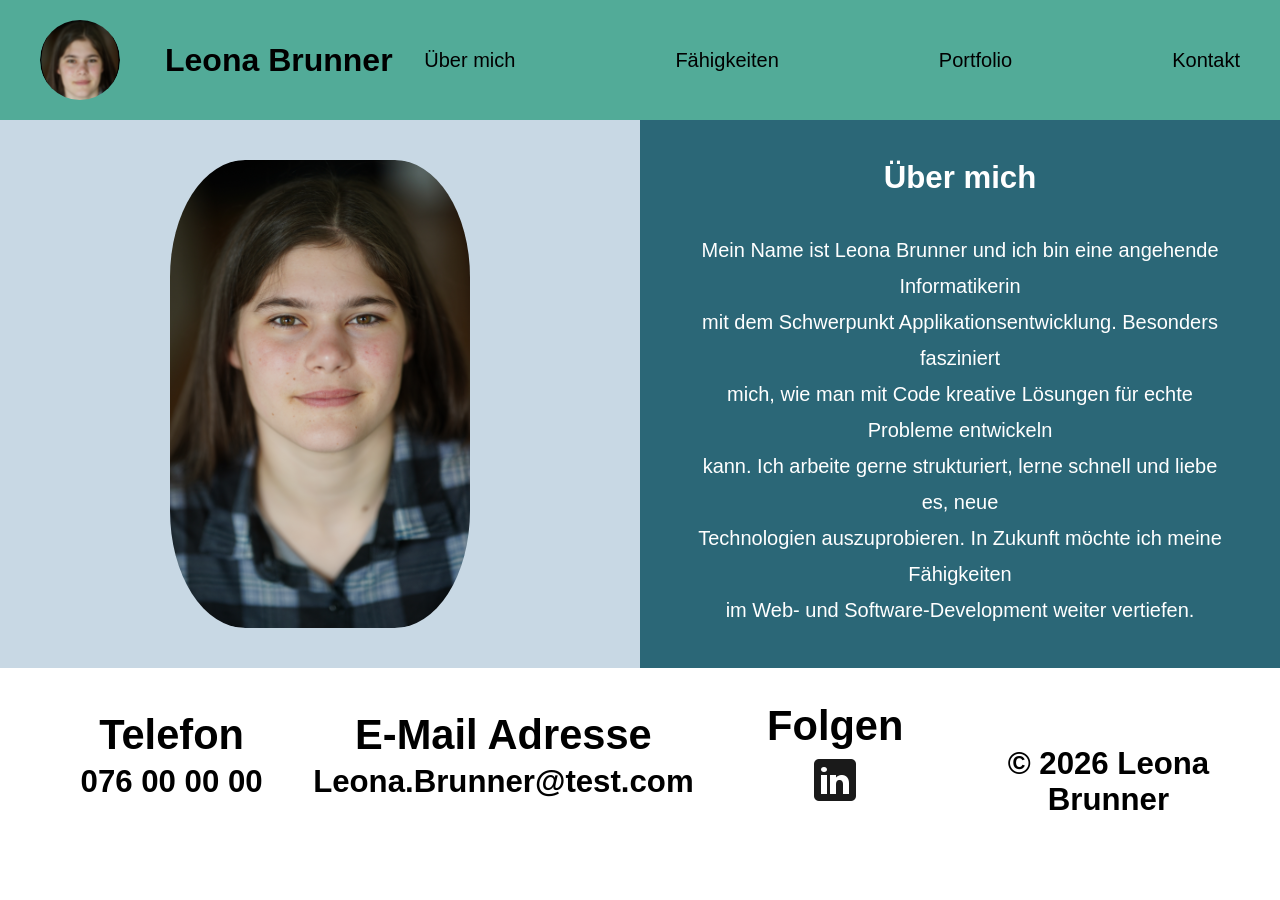
==== index.html @ 15a752d9 "index.html umbenennt" ====
<!doctype html>
<html lang="de">
  <head>
    <meta charset="UTF-8" />
    <meta name="viewport" content="width=device-width, initial-scale=1.0" />
    <title>Über mich – Leona Brunner</title>
    <link rel="stylesheet" href="stylesheet.css" />
  </head>

  <body>
    <!-- HEADER -->
    <header class="header-top">
      <div class="header-left">
        <img
          class="nav-picture"
          src="img/Profil_Navigation.svg"
          alt="Profilbild Navigation"
        />
        <h1 class="h1Navigation">Leona Brunner</h1>
      </div>

      <nav class="navigation-desktop">
        <a href="index.html">Über mich</a>
        <a href="skills.html">Fähigkeiten</a>
        <a href="portfolio.html">Portfolio</a>
        <a href="contact.html">Kontakt</a>
      </nav>
    </header>

    <section class="about-layout">
      <!-- TITEL ALLEINE (für Handy) -->
      <div class="about-title-container">
        <h1 class="about-title">Über mich</h1>
      </div>

      <!-- BILD ALLEINE -->
      <div class="about-left">
        <img class="about-image" src="img/Leona_Brunner.svg" alt="Profilbild" />
      </div>

      <!-- TEXT ALLEINE -->
      <div class="about-text-container">
        <h1 class="TitelDesctop">Über mich</h1>
        <p class="about-text">
          Mein Name ist Leona Brunner und ich bin eine angehende Informatikerin
          mit dem Schwerpunkt Applikationsentwicklung. Besonders fasziniert
          mich, wie man mit Code kreative Lösungen für echte Probleme entwickeln
          kann. Ich arbeite gerne strukturiert, lerne schnell und liebe es, neue
          Technologien auszuprobieren. In Zukunft möchte ich meine Fähigkeiten
          im Web- und Software-Development weiter vertiefen.
        </p>
      </div>
    </section>

    <!-- Kontakt -->
    <footer class="footer">
      <div class="footer-section telefon">
        <h1>Telefon</h1>
        <h2>076 00 00 00</h2>
      </div>

      <div class="footer-section email">
        <h1>E-Mail Adresse</h1>
        <h2>Leona.Brunner@test.com</h2>
      </div>

      <div class="footer-section linkedin">
        <h1>Folgen</h1>
        <a href="https://www.linkedin.com/feed/">
          <img src="img/linkedin_icon.svg" alt="LinkedIn" class="icon" />
        </a>
      </div>

      <div class="footer-section copyright">
        <h1>&nbsp;</h1>
        <h2>© 2026 Leona Brunner</h2>
      </div>
    </footer>

    <!-- Navigation GANZ UNTEN (nur Handy sichtbar) -->
    <nav class="navigation-mobile">
      <a href="index.html">Über mich</a>
      <a href="skills.html">Fähigkeiten</a>
      <a href="portfolio.html">Portfolio</a>
      <a href="contact.html">Kontakt</a>
    </nav>
  </body>
</html>
---- stylesheet.css ----
/* ---------------------------------------------------
   Grundstruktur
--------------------------------------------------- */
* {
    box-sizing: border-box;
    margin: 0;
    padding: 0;
}
body {
    font-family: inter, sans-serif;
    font-size: clamp(1rem, 2vw, 1.3rem);
    display: block;
}


/* ---------------------------------------------------
   HEADER
--------------------------------------------------- */

@media (max-width: 900px) {
    .TitelDesctop
{
display: none;
}
}

.header-top {
    background-color: #52AB98;
    display: flex;
    align-items: center;
    justify-content: space-between;
    padding: 20px 40px;
}

.header-left {
    display: flex;
    align-items: center;
    gap: 45px;
}

.nav-picture {
    width: 80px;
    height: 80px;
    border-radius: 50%;
    object-fit: cover;
}

.h1Navigation {
    font-size: clamp(1.5rem, 3vw, 2rem);
    font-family: Papyrus, sans-serif;
    color: black;
}

.navigation-desktop {
    display: flex;
    gap: 160px;
}

.navigation-desktop a {
    text-decoration: none;
    color: #000000;
    font-size: clamp(1rem, 2vw, 1.25rem);
}

/* ---------------------------------------------------
   ABOUT SECTION (Laptop)
--------------------------------------------------- */
.about-layout {
    display: flex;
    width: 100%;
}

/* Standard: Titel ausgeblendet */
.about-title-container {
    display: none;
    text-align: center;
}

.about-left {
    background-color: #C8D8E4;
    width: 50%;
    display: flex;
    justify-content: center;
    padding: 40px 0;
}

.about-image {
    width: 300px;
    height: auto;
    object-fit: cover;
    border-radius: 25%;
}

.about-text-container {
    background-color: #2B6777;
    width: 50%;
    padding: 40px 50px;
    color: #FFFFFF;
    text-align: center;
}

.about-title {
    font-size: clamp(1.8rem, 4vw, 2.5rem);
    font-weight: normal;
    background-color: #C8D8E4;
}

.about-text {
    font-size: clamp(1rem, 2vw, 1.25rem);
    line-height: 1.8;
    white-space: pre-line;
}



/* ---------------------------------------------------
   MOBILE NAVIGATION
--------------------------------------------------- */
.navigation-mobile {
    display: none;
}

/* ---------------------------------------------------
   MOBILE VERSION
--------------------------------------------------- */
@media (max-width: 900px) {

    .header-top {
        flex-direction: column;
        gap: 10px;
        padding: 20px;
    }

    .header-left {
        justify-content: center;
        gap: 15px;
    }

    .navigation-desktop {
        display: none;
    }

    .navigation-mobile {
        display: flex;
        justify-content: space-between;
        width: 100%;
        background-color: #52AB98;
        padding: 20px;
    }

    .navigation-mobile a {
        flex: 1;
        text-align: center;
        padding: 10px 0;
        font-size: clamp(1rem, 3vw, 1.2rem);
        font-weight: bold;
        color: #000000;
        text-decoration: none;
    }

    .about-layout {
        flex-direction: column;
    }

    .about-title-container {
        display: block;
        padding: 0 !important;
    }

    .about-title {
        font-size: clamp(2.5rem, 8vw, 4rem);
    }

    .about-left,
    .about-text-container {
        width: 100%;
        padding: 10px 20px;
    }
}

/* ---------------------------------------------------
   SKILLS-SEITE (NEU & KORREKT)
--------------------------------------------------- */

.skills-layout {
    display: flex;
    width: 100%;
    min-height: auto;
    background-color: transparent;
    padding: 0;
}

/* Linke Seite hellblau */
.skills-left {
    width: 50%;
    background-color: #C8D8E4;
    padding: 40px 0;
    text-align: center;
}

/* Rechte Seite dunkelgrün */
.skills-right {
    width: 50%;
    background-color: #2B6777;
    padding: 40px 0;
    text-align: center;
    color: #ffffff;
}

.skills-title {
    font-size: clamp(1.8rem, 4vw, 2.5rem);
    margin-bottom: 30px;
    font-weight: normal;
}

.skills-list {
    list-style: none;
    padding: 0;
    margin: 0;
}

/* Kästchen links = ROT */
.skills-left .skills-list li {
    background-color:  #2B6777;
    color: #ffffff;
    padding: 1.8%;
    border-radius: 50%;
    margin: 1.2% auto;
    width: 50%;
}



/* Kästchen rechts = GELB */
.skills-right .skills-list li {
    background-color: #C8D8E4;
    color: #000000;
    padding: 1.8%;
    border-radius: 50%;
    margin: 1.2% auto;
    width: 50%;
}

/* ---------------------------------------------------
   TITEL nur auf skills.html anzeigen
--------------------------------------------------- */

body.skills-page .about-title-container {
    display: block !important;
    background-color: #ffffff;
    padding: 10px 0 5px 0; /* oben 10px, unten 5px */
}


body.skills-page .about-title {
    font-size: clamp(2rem, 5vw, 3rem);
    color: #000000;
}

/* ---------------------------------------------------
   MOBILE VERSION SKILLS
--------------------------------------------------- */
@media (max-width: 900px) {

    .skills-layout {
        flex-direction: column;
    }

    .skills-left,
    .skills-right {
        width: 100%;
        padding: 30px 0;
    }

    .skills-list li {
        margin: 10px auto;
        padding: 12px 30px;
    }
}

/* Skills-Seite: Nur Skills beeinflussen, NICHT Portfolio */
body.skills-page .skills-layout {
    flex-direction: row;
}
body.skills-page .skills-left,
body.skills-page .skills-right {
    width: 50%;
}
body.skills-page .about-title {
    margin-bottom: 0 !important;
}

/* Bild in der Mitte */
.skills-center {
    width: 20%;
    display: flex;
    justify-content: center;
    align-items: center;
}

.skills-center-image {
    width: 150px;
    height: 150px;
    border-radius: 50%;
    object-fit: cover;
    border: 5px solid #ffffff;
}
@media (max-width: 900px) {
    .skills-center {
        width: 100%;
        margin: 20px 0;
    }

    .skills-center-image {
        width: 120px;
        height: 120px;
    }
}
.skills-layout {
    position: relative; /* wichtig für absolute Positionierung */
}

.skills-center-image {
    position: absolute;
    left: 50%;
    top: 50%;
    transform: translate(-50%, -50%); /* perfekt zentriert */
    width: 150px;
    height: 150px;
    border-radius: 50%;
    object-fit: cover;
    border: 6px solid #ffffff; /* schöner Rand */
    z-index: 10; /* liegt über beiden Blöcken */
}

.skills-layout {
    position: relative;
}

/* Position des Kreises */
.skills-center {
    position: absolute;
    left: 50%;
    top: 50%;
    transform: translate(-50%, -50%);
    z-index: 10;
}

/* Runder Hintergrund */
.skills-center-bg {
   
    width: clamp(80px, 12vw, 130px);
    height: clamp(80px, 12vw, 130px);
    background-color: #ffffff; /* HIER FARBE WÄHLEN */
    border-radius: 50%;
    display: flex;
    justify-content: center;
    align-items: center;


}

/* Icon */
.VideoIcon {
    width: clamp(40px, 7vw, 90px);
    height: clamp(40px, 7vw, 90px);
    object-fit: contain;
}


/* Tooltip */
[data-tooltip] {
    position: relative;
    cursor: pointer;
}

[data-tooltip]::after {
    content: attr(data-tooltip);
    position: absolute;
    bottom: 120%;
    left: 50%;
    transform: translateX(-50%);
    background-color: #52AB98;
    color: #ffffff;
    padding: 8px 12px;
    border-radius: 8px;
    font-size: 0.9rem;
    white-space: nowrap;
    opacity: 0;
    pointer-events: none;
    transition: opacity 0.25s ease;
    z-index: 20;
}

[data-tooltip]:hover::after {
    opacity: 1;
}

/*3 Seite*/
/* ---------------------------------------------------
   PORTFOLIO-SEITE
--------------------------------------------------- */

.portfolio-layout {
    width: 100%;
    padding: 40px 60px;
    display: flex;
    flex-direction: column;
    gap: 40px;
    background-color: #C8D8E4;
}

/* 1. Projekt: Bild links – Text rechts */
.portfolio-item {
    display: flex;
    flex-direction: row; /* Bild links */
    align-items: center;
    gap: 40px;
}


/* 2. Projekt: Bild rechts – Text links */
.portfolio-item-reverse {
    display: flex;
    flex-direction: row-reverse; /* Bild rechts */
    align-items: center;
    gap: 40px;
}


.portfolio-image-wrapper {
    flex: 0 0 250px;
    display: flex;
    justify-content: center;
    align-items: center;
}

.portfolio-image {
    width: 230px;
    height: 230px;
    border-radius: 50%;
    object-fit: cover;
}

.portfolio-text {
    flex: 1;
    background-color: #2B6777;
    color: #ffffff;
    padding: 25px 30px;
}

.portfolio-title {
    font-size: clamp(1.4rem, 3vw, 1.8rem);
    margin-bottom: 15px;
    font-weight: normal;
}

.portfolio-description {
    font-size: clamp(1rem, 2vw, 1.2rem);
    line-height: 1.7;
}

/* Handy-Version */
@media (max-width: 900px) {

    .portfolio-item,
    .portfolio-item-reverse {
        flex-direction: column;
        text-align: center;
    }

    .portfolio-image-wrapper {
        width: 100%;
        justify-content: center;
    }

    .portfolio-image {
        width: 180px;
        height: 180px;
    }

    .portfolio-text {
        width: 100%;
        padding: 20px;
    }
}

/* ---------------------------------------------------
   PORTFOLIO – SAUBER & ISOLIERT
--------------------------------------------------- */

body.portfolio-page .about-layout,
body.portfolio-page .about-left,
body.portfolio-page .about-text-container,
body.portfolio-page .about-title-container {
    display: none !important;
}

/* Titel auf Portfolio-Seite anzeigen */
body.portfolio-page .about-title-container {
    display: block !important;
    text-align: center;
    margin-top: 20px;
}

/* Portfolio-Layout */
body.portfolio-page .portfolio-layout {
    width: 100%;
    padding: 40px 60px;
    display: flex;
    flex-direction: column;
    gap: 60px;
    background-color: #C8D8E4;
}

/* Erstes Projekt: Bild links, Text rechts */
body.portfolio-page .portfolio-item {
    display: flex;
    flex-direction: row;
    align-items: center;
    gap: 40px;
}

/* Zweites Projekt: Bild rechts, Text links */
body.portfolio-page .portfolio-item-reverse {
    display: flex;
    flex-direction: row-reverse;
    align-items: center;
    gap: 40px;
}

/* Bild */
body.portfolio-page .portfolio-image-wrapper {
    flex: 0 0 250px;
    display: flex;
    justify-content: center;
    align-items: center;
}

body.portfolio-page .portfolio-image {
    width: 230px;
    height: 230px;
    border-radius: 50%;
    object-fit: cover;
}

/* Textbox */
body.portfolio-page .portfolio-text {
    flex: 1;
    background-color: #2B6777;
    color: #ffffff;
    padding: 25px 30px;
}

body.portfolio-page .portfolio-title {
    font-size: clamp(1.4rem, 3vw, 1.8rem);
    margin-bottom: 15px;
}

body.portfolio-page .portfolio-description {
    font-size: clamp(1rem, 2vw, 1.2rem);
    line-height: 1.7;
}

/* Handy-Version */
@media (max-width: 900px) {

    body.portfolio-page .portfolio-item,
    body.portfolio-page .portfolio-item-reverse {
        flex-direction: column !important;
        text-align: center;
    }

    body.portfolio-page .portfolio-image {
        width: 180px;
        height: 180px;
    }

    body.portfolio-page .portfolio-text {
        width: 100%;
        padding: 20px;
    }
}

@media (max-width: 900px) {

    .portfolio-item,
    .portfolio-item-reverse {
        flex-direction: column !important; /* Bild oben, Text unten */
    }

    .portfolio-image-wrapper {
        order: 1; /* Bild zuerst */
    }

    .portfolio-text {
        order: 2; /* Text danach */
    }
}

/* ---------------------------------------------------
   KONTAKTSEITE – ALLES HELLBLAU
--------------------------------------------------- */

body.contact-page {
    background-color: #C8D8E4; /* Hellblau */
}

/* Titel */
body.contact-page .about-title-container {
    display: block !important;
    text-align: center;
    margin-top: 20px;
}

body.contact-page .about-title {
    font-size: clamp(2rem, 5vw, 3rem);
    background-color: transparent;
    color: #000000;
}

/* Hauptlayout */
body.contact-page .contact-layout {
    display: flex;
    justify-content: center;
    align-items: flex-start;
    gap: 60px;
    padding: 40px 60px;
}

/* Linke Kontaktinfos – HELLBLAU */
body.contact-page .contact-info {
    width: 35%;
    background-color: #C8D8E4; /* Hellblau */
    color: black;
    padding: 30px;
    border-radius: 12px;
}

body.contact-page .contact-info h2 {
    margin-bottom: 5px;
    font-weight: normal;
}

body.contact-page .contact-info p {
    margin-bottom: 20px;
}

/* Formular – HELLBLAU */
body.contact-page .contact-form {
    width: 45%;
    background-color: #C8D8E4; /* Hellblau */
    padding: 30px;
    border-radius: 12px;
    display: flex;
    flex-direction: column;
    gap: 15px;
}

body.contact-page .contact-form label {
    font-weight: bold;
}

body.contact-page .contact-form input,
body.contact-page .contact-form textarea {
    width: 100%;
    padding: 12px;
    border-radius: 8px;
    border: 2px solid #2B6777;
    font-size: 1rem;
    background-color: white; /* Eingabefelder bleiben weiß */
}

body.contact-page .contact-form textarea {
    height: 120px;
    resize: none;
}

/* Button */
body.contact-page .contact-form button {
    margin-top: 10px;
    padding: 15px 25px;
    background-color: #2B6777;
    color: white;
    border: none;
    border-radius: 50%; /* MACHT IHN RUND */
    width: 120px;       /* Breite */
    height: 120px;      /* Höhe */
    font-size: 1.2rem;
    cursor: pointer;
    transition: 0.2s;
    display: flex;
    justify-content: center;
    align-items: center;
    margin-left: auto;
    margin-right: auto; /* zentriert */
}


/* ---------------------------------------------------
   MOBILE VERSION
--------------------------------------------------- */
@media (max-width: 900px) {

    body.contact-page .contact-layout {
        flex-direction: column;
        gap: 30px;
        padding: 20px;
    }

    body.contact-page .contact-info,
    body.contact-page .contact-form {
        width: 100%;
    }

    body.contact-page .contact-info {
        text-align: center;
    }
}
/* ---------------------------------------------------
   KONTAKTSEITE – HINTERGRUND & TITEL
--------------------------------------------------- */

body.contact-page {
    background-color: #C8D8E4; /* Hellblau */
}

/* Titel "Kontakt" anzeigen */
body.contact-page .about-title-container {
    display: block !important;
    text-align: center;
    margin-top: 20px;
}

body.contact-page .about-title {
    font-size: clamp(2rem, 5vw, 3rem);
    background-color: transparent;
    color: #000000;
}

/* Hauptlayout: Infos links, Formular rechts */
body.contact-page .contact-layout {
    display: flex;
    justify-content: center;
    align-items: flex-start;
    gap: 60px;
    padding: 40px 60px;
}

/* Linke Kontaktinfos – ohne Box, nur Text */
body.contact-page .contact-info {
    width: 35%;
    background-color: transparent;
    color: #000000;
}

body.contact-page .contact-info h2 {
    margin-bottom: 5px;
    font-weight: normal;
}

body.contact-page .contact-info p {
    margin-bottom: 20px;
}

/* ---------------------------------------------------
   KONTAKTFORMULAR – 2 SPALTEN GRID
--------------------------------------------------- */

body.contact-page .contact-form {
    width: 45%;
    background-color: transparent;
    display: grid;
    grid-template-columns: 1fr 1fr;
    column-gap: 20px;
    row-gap: 10px;
}

/* Labels */
body.contact-page .contact-form label {
    font-weight: bold;
}

/* Inputs & Textarea */
body.contact-page .contact-form input,
body.contact-page .contact-form textarea {
    width: 100%;
    padding: 10px;
    border-radius: 0px;
    border: 2px solid #000000;
    font-size: 1rem;
    background-color: #ffffff;
}

body.contact-page .contact-form textarea {
    height: 120px;
    resize: none;
}

/* Grid-Positionen – genau deine gewünschte Anordnung */

/* Vorname oben links */
body.contact-page label[for="vorname"] {
    grid-column: 1;
    grid-row: 1;
}
body.contact-page #vorname {
    grid-column: 1;
    grid-row: 2;
}

/* Nachname oben rechts */
body.contact-page label[for="nachname"] {
    grid-column: 2;
    grid-row: 1;
}
body.contact-page #nachname {
    grid-column: 2;
    grid-row: 2;
}

/* E-Mail links in der zweiten Zeile */
body.contact-page label[for="email"] {
    grid-column: 1;
    grid-row: 3;
}
body.contact-page #email {
    grid-column: 1;
    grid-row: 4;
}

/* Betreff rechts daneben */
body.contact-page label[for="betreff"] {
    grid-column: 2;
    grid-row: 3;
}
body.contact-page #betreff {
    grid-column: 2;
    grid-row: 4;
}

/* Nachricht unten links */
body.contact-page label[for="nachricht"] {
    grid-column: 1;
    grid-row: 5;
}
body.contact-page #nachricht {
    grid-column: 1;
    grid-row: 6;
}

/* Runder Button unten rechts neben Nachricht */
body.contact-page .contact-form button {
    grid-column: 2;
    grid-row: 6;
    align-self: center;
    justify-self: center;

    width: 120px;
    height: 120px;
    border-radius: 50%;
    border: none;
    background-color: #2B6777;
    color: #ffffff;
    font-size: 1.1rem;
    cursor: pointer;
    display: flex;
    align-items: center;
    justify-content: center;
    transition: 0.2s;
}

body.contact-page .contact-form button:hover {
    background-color: #225262;
}

/* ---------------------------------------------------
   MOBILE VERSION KONTAKT
--------------------------------------------------- */

@media (max-width: 900px) {

    body.contact-page .contact-layout {
        flex-direction: column;
        gap: 30px;
        padding: 20px;
    }

    body.contact-page .contact-info,
    body.contact-page .contact-form {
        width: 100%;
    }

    body.contact-page .contact-info {
        text-align: center;
    }

    /* Formular auf Handy wieder untereinander */
    body.contact-page .contact-form {
        display: flex;
        flex-direction: column;
    }

    body.contact-page .contact-form button {
        align-self: center;
        margin-top: 10px;
    }
}
/* ---------------------------------------------------
   KONTAKTSEITE – TITEL WEISS & ZENTRIERT
--------------------------------------------------- */

body.contact-page .about-title-container {
    display: flex !important;
    justify-content: center;
    align-items: center;
    background-color: #ffffff;   /* WEISSER HINTERGRUND */
    padding: 20px 0;
    margin-top: 0;
    width: 100%;
}

body.contact-page .about-title {
    background-color: #ffffff !important; /* verhindert Überschreiben */
    color: #000000;
    font-size: clamp(2rem, 5vw, 3rem);
    margin: 0;
    text-align: center;
}
/* ---------------------------------------------------
   KONTAKTSEITE – TITEL FIX (HELLBLAUER BALKEN WEG)
--------------------------------------------------- */

body.contact-page .about-title-container {
    display: flex !important;
    justify-content: center;
    align-items: center;
    background-color: #ffffff;   /* Weißer Hintergrund */
    padding: 25px 0;           /* Abstand oben & unten */
    margin: 0;                 /* Kein Abstand nach oben */
    width: 100%;
}

body.contact-page .about-title {
    background-color: #ffffff !important;
    color: #000000;
    font-size: clamp(2rem, 5vw, 3rem);
    margin: 0;
    text-align: center;
}

@media (max-width: 900px){
    .contact-info
    {
        display: none;
    }
}

/* ---------------------------------------------------
   SKILLS-SEITE – TITEL HINTERGRUND WEISS FIX
--------------------------------------------------- */

body.skills-page .about-title-container {
    background-color: #ffffff !important;
}

body.skills-page .about-title {
    background-color: #ffffff !important;
    color: #000000;
}
/* ---------------------------------------------------
   PORTFOLIO-SEITE – TITEL HINTERGRUND WEISS FIX
--------------------------------------------------- */

/* PORTFOLIO-SEITE – TITEL KOMPAKT & WEISS */
body.portfolio-page .about-title-container {
    background-color: #ffffff !important;
    padding: 10px 0;      /* kleiner Abstand */
    margin: 0 !important; /* entfernt den oberen Abstand */
}

body.portfolio-page .about-title {
    background-color: #ffffff !important;
    color: #000000;
    font-size: clamp(2rem, 5vw, 3rem);
    margin: 0;
    text-align: center;
}
/* ---------------------------------------------------
   FOOTER – EINHEITLICH FÜR ALLE SEITEN
--------------------------------------------------- */

/* ---------------------------------------------------
   FOOTER – EINHEITLICH FÜR ALLE SEITEN
--------------------------------------------------- */

/* ---------------------------------------------------
   FOOTER – EINHEITLICH FÜR ALLE SEITEN
--------------------------------------------------- */

/* DESKTOP */
.footer {
    background-color: #ffffff;
    padding: 25px 40px;
    display: grid;
    grid-template-columns: repeat(4, 1fr);
    align-items: center;      /* perfekte vertikale Ausrichtung */
    text-align: center;       /* alles schön mittig */
    gap: 10px;
}

.footer-section {
    display: flex;
    flex-direction: column;
    align-items: center;
    justify-content: center;  /* perfekte vertikale Ausrichtung */
    gap: 5px;
}

.footer-section h1,
.footer-section h2 {
    margin: 0;
    padding: 0;
}

/* Reihenfolge Desktop */
.footer-section.telefon   { grid-column: 1; }
.footer-section.email     { grid-column: 2; }
.footer-section.linkedin  { grid-column: 3; }
.footer-section.copyright { grid-column: 4; }

/* ---------------------------------------------------
   MOBILE
--------------------------------------------------- */
@media (max-width: 900px) {

    .footer {
        grid-template-columns: 1fr 1fr;
        grid-template-rows: auto auto;
        text-align: center;
        gap: 15px;
    }

    .footer-section.telefon   { grid-column: 1; grid-row: 1; }
    .footer-section.linkedin  { grid-column: 2; grid-row: 1; }
    .footer-section.email     { grid-column: 1; grid-row: 2; }
    .footer-section.copyright { grid-column: 2; grid-row: 2; }
}
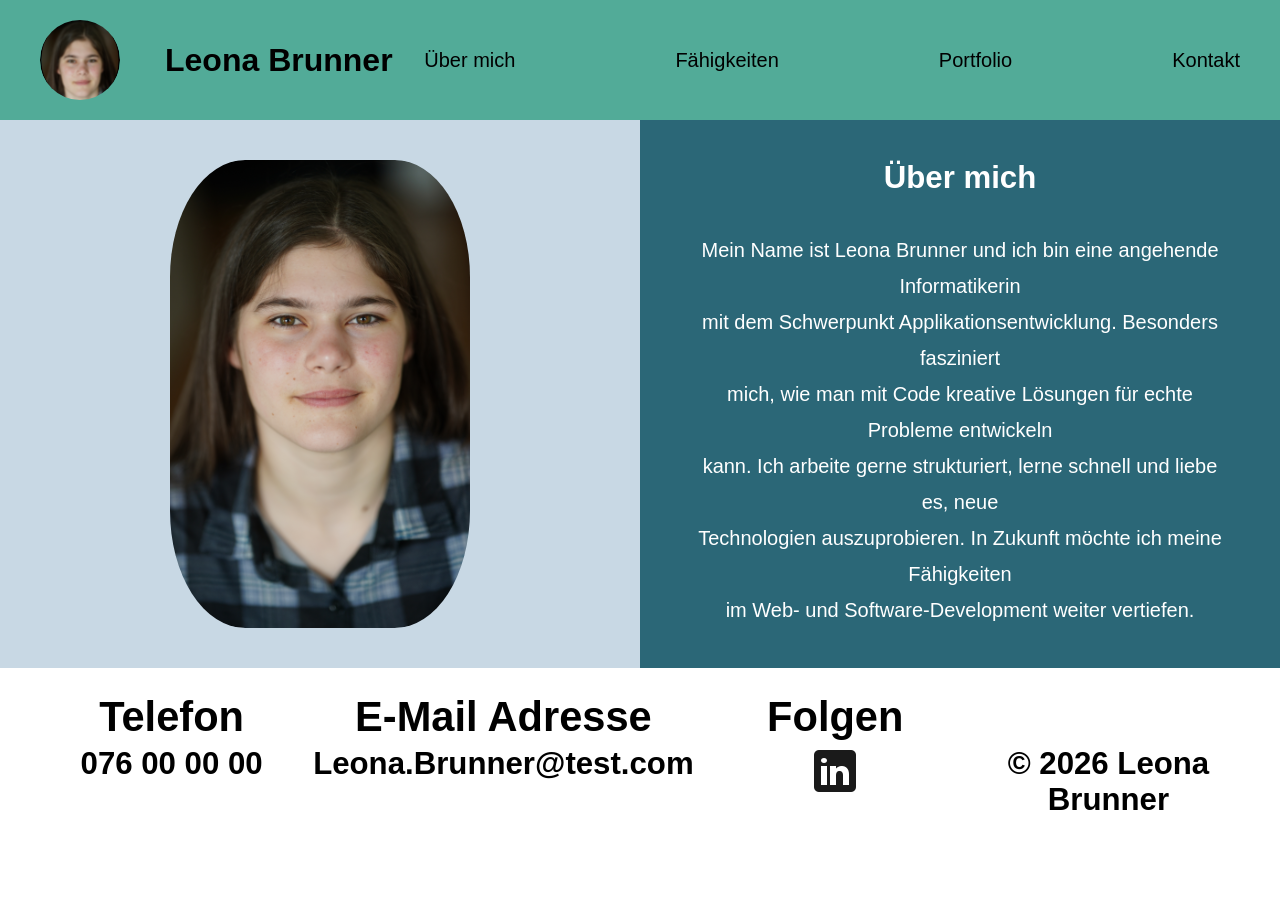
==== commit 63ff3a16: "4" ====
--- a/index.html
+++ b/index.html
@@ -6,6 +6,9 @@
     <title>Über mich – Leona Brunner</title>
     <link rel="stylesheet" href="stylesheet.css" />
   </head>
+<link rel="icon" type="image/png" href="img/Favicon.png">
+
+
 
   <body>
     <!-- HEADER -->
--- a/stylesheet.css
+++ b/stylesheet.css
@@ -1,27 +1,28 @@
 /* ---------------------------------------------------
-   Grundstruktur
+   GRUNDSTRUKTUR
 --------------------------------------------------- */
 * {
     box-sizing: border-box;
     margin: 0;
     padding: 0;
 }
+
 body {
     font-family: inter, sans-serif;
     font-size: clamp(1rem, 2vw, 1.3rem);
+}
+
+/* ---------------------------------------------------
+   HEADER
+--------------------------------------------------- */
+.TitelDesctop {
     display: block;
 }
 
-
-/* ---------------------------------------------------
-   HEADER
---------------------------------------------------- */
-
-@media (max-width: 900px) {
-    .TitelDesctop
-{
-display: none;
-}
+@media (max-width: 900px) {
+    .TitelDesctop {
+        display: none;
+    }
 }
 
 .header-top {
@@ -58,73 +59,16 @@
 
 .navigation-desktop a {
     text-decoration: none;
-    color: #000000;
+    color: #000;
     font-size: clamp(1rem, 2vw, 1.25rem);
 }
 
-/* ---------------------------------------------------
-   ABOUT SECTION (Laptop)
---------------------------------------------------- */
-.about-layout {
-    display: flex;
-    width: 100%;
-}
-
-/* Standard: Titel ausgeblendet */
-.about-title-container {
-    display: none;
-    text-align: center;
-}
-
-.about-left {
-    background-color: #C8D8E4;
-    width: 50%;
-    display: flex;
-    justify-content: center;
-    padding: 40px 0;
-}
-
-.about-image {
-    width: 300px;
-    height: auto;
-    object-fit: cover;
-    border-radius: 25%;
-}
-
-.about-text-container {
-    background-color: #2B6777;
-    width: 50%;
-    padding: 40px 50px;
-    color: #FFFFFF;
-    text-align: center;
-}
-
-.about-title {
-    font-size: clamp(1.8rem, 4vw, 2.5rem);
-    font-weight: normal;
-    background-color: #C8D8E4;
-}
-
-.about-text {
-    font-size: clamp(1rem, 2vw, 1.25rem);
-    line-height: 1.8;
-    white-space: pre-line;
-}
-
-
-
-/* ---------------------------------------------------
-   MOBILE NAVIGATION
---------------------------------------------------- */
+/* MOBILE NAVIGATION */
 .navigation-mobile {
     display: none;
 }
 
-/* ---------------------------------------------------
-   MOBILE VERSION
---------------------------------------------------- */
-@media (max-width: 900px) {
-
+@media (max-width: 900px) {
     .header-top {
         flex-direction: column;
         gap: 10px;
@@ -154,10 +98,61 @@
         padding: 10px 0;
         font-size: clamp(1rem, 3vw, 1.2rem);
         font-weight: bold;
-        color: #000000;
+        color: #000;
         text-decoration: none;
     }
-
+}
+
+/* ---------------------------------------------------
+   ABOUT SECTION
+--------------------------------------------------- */
+.about-layout {
+    display: flex;
+    width: 100%;
+}
+
+.about-title-container {
+    display: none;
+    text-align: center;
+}
+
+.about-left {
+    background-color: #C8D8E4;
+    width: 50%;
+    display: flex;
+    justify-content: center;
+    padding: 40px 0;
+}
+
+.about-image {
+    width: 300px;
+    height: auto;
+    object-fit: cover;
+    border-radius: 25%;
+}
+
+.about-text-container {
+    background-color: #2B6777;
+    width: 50%;
+    padding: 40px 50px;
+    color: #fff;
+    text-align: center;
+}
+
+.about-title {
+    font-size: clamp(1.8rem, 4vw, 2.5rem);
+    font-weight: normal;
+    background-color: #C8D8E4;
+}
+
+.about-text {
+    font-size: clamp(1rem, 2vw, 1.25rem);
+    line-height: 1.8;
+    white-space: pre-line;
+}
+
+/* MOBILE ABOUT */
+@media (max-width: 900px) {
     .about-layout {
         flex-direction: column;
     }
@@ -176,35 +171,40 @@
         width: 100%;
         padding: 10px 20px;
     }
-}
-
-/* ---------------------------------------------------
-   SKILLS-SEITE (NEU & KORREKT)
---------------------------------------------------- */
-
+
+    .about-text-container {
+        text-align: center !important;
+    }
+
+    .about-text {
+        white-space: normal !important;
+        text-align: center !important;
+    }
+}
+
+/* ---------------------------------------------------
+   SKILLS – GRUNDSTRUKTUR
+--------------------------------------------------- */
 .skills-layout {
     display: flex;
     width: 100%;
-    min-height: auto;
     background-color: transparent;
-    padding: 0;
-}
-
-/* Linke Seite hellblau */
-.skills-left {
+}
+
+.skills-left,
+.skills-right {
     width: 50%;
-    background-color: #C8D8E4;
     padding: 40px 0;
     text-align: center;
 }
 
-/* Rechte Seite dunkelgrün */
+.skills-left {
+    background-color: #C8D8E4;
+}
+
 .skills-right {
-    width: 50%;
     background-color: #2B6777;
-    padding: 40px 0;
-    text-align: center;
-    color: #ffffff;
+    color: #fff;
 }
 
 .skills-title {
@@ -215,53 +215,28 @@
 
 .skills-list {
     list-style: none;
-    padding: 0;
-    margin: 0;
-}
-
-/* Kästchen links = ROT */
+}
+
 .skills-left .skills-list li {
-    background-color:  #2B6777;
-    color: #ffffff;
+    background-color: #2B6777;
+    color: #fff;
     padding: 1.8%;
     border-radius: 50%;
     margin: 1.2% auto;
     width: 50%;
 }
 
-
-
-/* Kästchen rechts = GELB */
 .skills-right .skills-list li {
     background-color: #C8D8E4;
-    color: #000000;
+    color: #000;
     padding: 1.8%;
     border-radius: 50%;
     margin: 1.2% auto;
     width: 50%;
 }
 
-/* ---------------------------------------------------
-   TITEL nur auf skills.html anzeigen
---------------------------------------------------- */
-
-body.skills-page .about-title-container {
-    display: block !important;
-    background-color: #ffffff;
-    padding: 10px 0 5px 0; /* oben 10px, unten 5px */
-}
-
-
-body.skills-page .about-title {
-    font-size: clamp(2rem, 5vw, 3rem);
-    color: #000000;
-}
-
-/* ---------------------------------------------------
-   MOBILE VERSION SKILLS
---------------------------------------------------- */
-@media (max-width: 900px) {
-
+/* MOBILE SKILLS */
+@media (max-width: 900px) {
     .skills-layout {
         flex-direction: column;
     }
@@ -277,67 +252,13 @@
         padding: 12px 30px;
     }
 }
-
-/* Skills-Seite: Nur Skills beeinflussen, NICHT Portfolio */
-body.skills-page .skills-layout {
-    flex-direction: row;
-}
-body.skills-page .skills-left,
-body.skills-page .skills-right {
-    width: 50%;
-}
-body.skills-page .about-title {
-    margin-bottom: 0 !important;
-}
-
-/* Bild in der Mitte */
-.skills-center {
-    width: 20%;
-    display: flex;
-    justify-content: center;
-    align-items: center;
-}
-
-.skills-center-image {
-    width: 150px;
-    height: 150px;
-    border-radius: 50%;
-    object-fit: cover;
-    border: 5px solid #ffffff;
-}
-@media (max-width: 900px) {
-    .skills-center {
-        width: 100%;
-        margin: 20px 0;
-    }
-
-    .skills-center-image {
-        width: 120px;
-        height: 120px;
-    }
-}
-.skills-layout {
-    position: relative; /* wichtig für absolute Positionierung */
-}
-
-.skills-center-image {
-    position: absolute;
-    left: 50%;
-    top: 50%;
-    transform: translate(-50%, -50%); /* perfekt zentriert */
-    width: 150px;
-    height: 150px;
-    border-radius: 50%;
-    object-fit: cover;
-    border: 6px solid #ffffff; /* schöner Rand */
-    z-index: 10; /* liegt über beiden Blöcken */
-}
-
+/* ---------------------------------------------------
+   SKILLS – CENTER IMAGE
+--------------------------------------------------- */
 .skills-layout {
     position: relative;
 }
 
-/* Position des Kreises */
 .skills-center {
     position: absolute;
     left: 50%;
@@ -346,35 +267,37 @@
     z-index: 10;
 }
 
-/* Runder Hintergrund */
+.skills-center-image {
+    width: 150px;
+    height: 150px;
+    border-radius: 50%;
+    object-fit: cover;
+    border: 6px solid #fff;
+}
+
 .skills-center-bg {
-   
     width: clamp(80px, 12vw, 130px);
     height: clamp(80px, 12vw, 130px);
-    background-color: #ffffff; /* HIER FARBE WÄHLEN */
+    background-color: #fff;
     border-radius: 50%;
     display: flex;
     justify-content: center;
     align-items: center;
-
-
-}
-
-/* Icon */
+}
+
 .VideoIcon {
     width: clamp(40px, 7vw, 90px);
     height: clamp(40px, 7vw, 90px);
     object-fit: contain;
 }
 
-
-/* Tooltip */
-[data-tooltip] {
+/* Tooltip für das Kamera-Icon */
+.skills-center-bg[data-tooltip] {
     position: relative;
     cursor: pointer;
 }
 
-[data-tooltip]::after {
+.skills-center-bg[data-tooltip]::after {
     content: attr(data-tooltip);
     position: absolute;
     bottom: 120%;
@@ -392,15 +315,37 @@
     z-index: 20;
 }
 
-[data-tooltip]:hover::after {
+.skills-center-bg[data-tooltip]:hover::after {
     opacity: 1;
 }
 
-/*3 Seite*/
-/* ---------------------------------------------------
-   PORTFOLIO-SEITE
---------------------------------------------------- */
-
+
+
+/* SKILLS – Handy: trotzdem nebeneinander */
+@media (max-width: 900px) {
+    body.skills-page .skills-layout {
+        flex-direction: row !important;
+    }
+
+    body.skills-page .skills-left,
+    body.skills-page .skills-right {
+        width: 50% !important;
+        padding: 20px 0 !important;
+    }
+
+    body.skills-page .skills-center {
+        position: absolute !important;
+        left: 50% !important;
+        top: 50% !important;
+        transform: translate(-50%, -50%) !important;
+        margin: 0 !important;
+    }
+}
+
+
+/* ---------------------------------------------------
+   PORTFOLIO
+--------------------------------------------------- */
 .portfolio-layout {
     width: 100%;
     padding: 40px 60px;
@@ -410,23 +355,20 @@
     background-color: #C8D8E4;
 }
 
-/* 1. Projekt: Bild links – Text rechts */
-.portfolio-item {
-    display: flex;
-    flex-direction: row; /* Bild links */
+.portfolio-item,
+.portfolio-item-reverse {
+    display: flex;
     align-items: center;
     gap: 40px;
 }
 
-
-/* 2. Projekt: Bild rechts – Text links */
+.portfolio-item {
+    flex-direction: row;
+}
+
 .portfolio-item-reverse {
-    display: flex;
-    flex-direction: row-reverse; /* Bild rechts */
-    align-items: center;
-    gap: 40px;
-}
-
+    flex-direction: row-reverse;
+}
 
 .portfolio-image-wrapper {
     flex: 0 0 250px;
@@ -445,14 +387,13 @@
 .portfolio-text {
     flex: 1;
     background-color: #2B6777;
-    color: #ffffff;
+    color: #fff;
     padding: 25px 30px;
 }
 
 .portfolio-title {
     font-size: clamp(1.4rem, 3vw, 1.8rem);
     margin-bottom: 15px;
-    font-weight: normal;
 }
 
 .portfolio-description {
@@ -460,18 +401,12 @@
     line-height: 1.7;
 }
 
-/* Handy-Version */
-@media (max-width: 900px) {
-
+/* MOBILE PORTFOLIO */
+@media (max-width: 900px) {
     .portfolio-item,
     .portfolio-item-reverse {
-        flex-direction: column;
+        flex-direction: column !important;
         text-align: center;
-    }
-
-    .portfolio-image-wrapper {
-        width: 100%;
-        justify-content: center;
     }
 
     .portfolio-image {
@@ -486,140 +421,35 @@
 }
 
 /* ---------------------------------------------------
-   PORTFOLIO – SAUBER & ISOLIERT
---------------------------------------------------- */
-
+   PORTFOLIO – SEITENSPEZIFISCH
+--------------------------------------------------- */
 body.portfolio-page .about-layout,
 body.portfolio-page .about-left,
-body.portfolio-page .about-text-container,
-body.portfolio-page .about-title-container {
+body.portfolio-page .about-text-container {
     display: none !important;
 }
 
-/* Titel auf Portfolio-Seite anzeigen */
 body.portfolio-page .about-title-container {
     display: block !important;
+    background-color: #fff;
+    padding: 10px 0;
     text-align: center;
-    margin-top: 20px;
-}
-
-/* Portfolio-Layout */
-body.portfolio-page .portfolio-layout {
-    width: 100%;
-    padding: 40px 60px;
-    display: flex;
-    flex-direction: column;
-    gap: 60px;
+}
+
+body.portfolio-page .about-title {
+    background-color: #fff;
+    color: #000;
+    font-size: clamp(2rem, 5vw, 3rem);
+    margin: 0;
+}
+
+/* ---------------------------------------------------
+   KONTAKTSEITE
+--------------------------------------------------- */
+body.contact-page {
     background-color: #C8D8E4;
 }
 
-/* Erstes Projekt: Bild links, Text rechts */
-body.portfolio-page .portfolio-item {
-    display: flex;
-    flex-direction: row;
-    align-items: center;
-    gap: 40px;
-}
-
-/* Zweites Projekt: Bild rechts, Text links */
-body.portfolio-page .portfolio-item-reverse {
-    display: flex;
-    flex-direction: row-reverse;
-    align-items: center;
-    gap: 40px;
-}
-
-/* Bild */
-body.portfolio-page .portfolio-image-wrapper {
-    flex: 0 0 250px;
-    display: flex;
-    justify-content: center;
-    align-items: center;
-}
-
-body.portfolio-page .portfolio-image {
-    width: 230px;
-    height: 230px;
-    border-radius: 50%;
-    object-fit: cover;
-}
-
-/* Textbox */
-body.portfolio-page .portfolio-text {
-    flex: 1;
-    background-color: #2B6777;
-    color: #ffffff;
-    padding: 25px 30px;
-}
-
-body.portfolio-page .portfolio-title {
-    font-size: clamp(1.4rem, 3vw, 1.8rem);
-    margin-bottom: 15px;
-}
-
-body.portfolio-page .portfolio-description {
-    font-size: clamp(1rem, 2vw, 1.2rem);
-    line-height: 1.7;
-}
-
-/* Handy-Version */
-@media (max-width: 900px) {
-
-    body.portfolio-page .portfolio-item,
-    body.portfolio-page .portfolio-item-reverse {
-        flex-direction: column !important;
-        text-align: center;
-    }
-
-    body.portfolio-page .portfolio-image {
-        width: 180px;
-        height: 180px;
-    }
-
-    body.portfolio-page .portfolio-text {
-        width: 100%;
-        padding: 20px;
-    }
-}
-
-@media (max-width: 900px) {
-
-    .portfolio-item,
-    .portfolio-item-reverse {
-        flex-direction: column !important; /* Bild oben, Text unten */
-    }
-
-    .portfolio-image-wrapper {
-        order: 1; /* Bild zuerst */
-    }
-
-    .portfolio-text {
-        order: 2; /* Text danach */
-    }
-}
-
-/* ---------------------------------------------------
-   KONTAKTSEITE – ALLES HELLBLAU
---------------------------------------------------- */
-
-body.contact-page {
-    background-color: #C8D8E4; /* Hellblau */
-}
-
-/* Titel */
-body.contact-page .about-title-container {
-    display: block !important;
-    text-align: center;
-    margin-top: 20px;
-}
-
-body.contact-page .about-title {
-    font-size: clamp(2rem, 5vw, 3rem);
-    background-color: transparent;
-    color: #000000;
-}
-
-/* Hauptlayout */
 body.contact-page .contact-layout {
     display: flex;
     justify-content: center;
@@ -628,144 +458,11 @@
     padding: 40px 60px;
 }
 
-/* Linke Kontaktinfos – HELLBLAU */
-body.contact-page .contact-info {
-    width: 35%;
-    background-color: #C8D8E4; /* Hellblau */
-    color: black;
-    padding: 30px;
-    border-radius: 12px;
-}
-
-body.contact-page .contact-info h2 {
-    margin-bottom: 5px;
-    font-weight: normal;
-}
-
-body.contact-page .contact-info p {
-    margin-bottom: 20px;
-}
-
-/* Formular – HELLBLAU */
-body.contact-page .contact-form {
-    width: 45%;
-    background-color: #C8D8E4; /* Hellblau */
-    padding: 30px;
-    border-radius: 12px;
-    display: flex;
-    flex-direction: column;
-    gap: 15px;
-}
-
-body.contact-page .contact-form label {
-    font-weight: bold;
-}
-
-body.contact-page .contact-form input,
-body.contact-page .contact-form textarea {
-    width: 100%;
-    padding: 12px;
-    border-radius: 8px;
-    border: 2px solid #2B6777;
-    font-size: 1rem;
-    background-color: white; /* Eingabefelder bleiben weiß */
-}
-
-body.contact-page .contact-form textarea {
-    height: 120px;
-    resize: none;
-}
-
-/* Button */
-body.contact-page .contact-form button {
-    margin-top: 10px;
-    padding: 15px 25px;
-    background-color: #2B6777;
-    color: white;
-    border: none;
-    border-radius: 50%; /* MACHT IHN RUND */
-    width: 120px;       /* Breite */
-    height: 120px;      /* Höhe */
-    font-size: 1.2rem;
-    cursor: pointer;
-    transition: 0.2s;
-    display: flex;
-    justify-content: center;
-    align-items: center;
-    margin-left: auto;
-    margin-right: auto; /* zentriert */
-}
-
-
-/* ---------------------------------------------------
-   MOBILE VERSION
---------------------------------------------------- */
-@media (max-width: 900px) {
-
-    body.contact-page .contact-layout {
-        flex-direction: column;
-        gap: 30px;
-        padding: 20px;
-    }
-
-    body.contact-page .contact-info,
-    body.contact-page .contact-form {
-        width: 100%;
-    }
-
-    body.contact-page .contact-info {
-        text-align: center;
-    }
-}
-/* ---------------------------------------------------
-   KONTAKTSEITE – HINTERGRUND & TITEL
---------------------------------------------------- */
-
-body.contact-page {
-    background-color: #C8D8E4; /* Hellblau */
-}
-
-/* Titel "Kontakt" anzeigen */
-body.contact-page .about-title-container {
-    display: block !important;
-    text-align: center;
-    margin-top: 20px;
-}
-
-body.contact-page .about-title {
-    font-size: clamp(2rem, 5vw, 3rem);
-    background-color: transparent;
-    color: #000000;
-}
-
-/* Hauptlayout: Infos links, Formular rechts */
-body.contact-page .contact-layout {
-    display: flex;
-    justify-content: center;
-    align-items: flex-start;
-    gap: 60px;
-    padding: 40px 60px;
-}
-
-/* Linke Kontaktinfos – ohne Box, nur Text */
 body.contact-page .contact-info {
     width: 35%;
     background-color: transparent;
-    color: #000000;
-}
-
-body.contact-page .contact-info h2 {
-    margin-bottom: 5px;
-    font-weight: normal;
-}
-
-body.contact-page .contact-info p {
-    margin-bottom: 20px;
-}
-
-/* ---------------------------------------------------
-   KONTAKTFORMULAR – 2 SPALTEN GRID
---------------------------------------------------- */
+    color: #000;
+}
 
 body.contact-page .contact-form {
     width: 45%;
@@ -776,20 +473,16 @@
     row-gap: 10px;
 }
 
-/* Labels */
 body.contact-page .contact-form label {
     font-weight: bold;
 }
 
-/* Inputs & Textarea */
 body.contact-page .contact-form input,
 body.contact-page .contact-form textarea {
     width: 100%;
     padding: 10px;
-    border-radius: 0px;
-    border: 2px solid #000000;
-    font-size: 1rem;
-    background-color: #ffffff;
+    border: 2px solid #000;
+    background-color: #fff;
 }
 
 body.contact-page .contact-form textarea {
@@ -797,105 +490,50 @@
     resize: none;
 }
 
-/* Grid-Positionen – genau deine gewünschte Anordnung */
-
-/* Vorname oben links */
-body.contact-page label[for="vorname"] {
-    grid-column: 1;
-    grid-row: 1;
-}
-body.contact-page #vorname {
-    grid-column: 1;
-    grid-row: 2;
-}
-
-/* Nachname oben rechts */
-body.contact-page label[for="nachname"] {
-    grid-column: 2;
-    grid-row: 1;
-}
-body.contact-page #nachname {
-    grid-column: 2;
-    grid-row: 2;
-}
-
-/* E-Mail links in der zweiten Zeile */
-body.contact-page label[for="email"] {
-    grid-column: 1;
-    grid-row: 3;
-}
-body.contact-page #email {
-    grid-column: 1;
-    grid-row: 4;
-}
-
-/* Betreff rechts daneben */
-body.contact-page label[for="betreff"] {
-    grid-column: 2;
-    grid-row: 3;
-}
-body.contact-page #betreff {
-    grid-column: 2;
-    grid-row: 4;
-}
-
-/* Nachricht unten links */
-body.contact-page label[for="nachricht"] {
-    grid-column: 1;
-    grid-row: 5;
-}
-body.contact-page #nachricht {
-    grid-column: 1;
-    grid-row: 6;
-}
-
-/* Runder Button unten rechts neben Nachricht */
+/* GRID POSITIONEN */
+body.contact-page label[for="vorname"] { grid-column: 1; grid-row: 1; }
+body.contact-page #vorname           { grid-column: 1; grid-row: 2; }
+
+body.contact-page label[for="nachname"] { grid-column: 2; grid-row: 1; }
+body.contact-page #nachname             { grid-column: 2; grid-row: 2; }
+
+body.contact-page label[for="email"] { grid-column: 1; grid-row: 3; }
+body.contact-page #email             { grid-column: 1; grid-row: 4; }
+
+body.contact-page label[for="betreff"] { grid-column: 2; grid-row: 3; }
+body.contact-page #betreff             { grid-column: 2; grid-row: 4; }
+
+body.contact-page label[for="nachricht"] { grid-column: 1; grid-row: 5; }
+body.contact-page #nachricht             { grid-column: 1; grid-row: 6; }
+
 body.contact-page .contact-form button {
     grid-column: 2;
     grid-row: 6;
     align-self: center;
     justify-self: center;
-
     width: 120px;
     height: 120px;
     border-radius: 50%;
+    background-color: #2B6777;
+    color: #fff;
     border: none;
-    background-color: #2B6777;
-    color: #ffffff;
-    font-size: 1.1rem;
     cursor: pointer;
-    display: flex;
-    align-items: center;
-    justify-content: center;
-    transition: 0.2s;
-}
-
-body.contact-page .contact-form button:hover {
-    background-color: #225262;
-}
-
-/* ---------------------------------------------------
-   MOBILE VERSION KONTAKT
---------------------------------------------------- */
-
-@media (max-width: 900px) {
-
+}
+
+/* MOBILE KONTAKT */
+@media (max-width: 900px) {
     body.contact-page .contact-layout {
         flex-direction: column;
-        gap: 30px;
-        padding: 20px;
+        gap: 20px;
+        padding: 10px 15px;
     }
 
     body.contact-page .contact-info,
     body.contact-page .contact-form {
         width: 100%;
-    }
-
-    body.contact-page .contact-info {
-        text-align: center;
-    }
-
-    /* Formular auf Handy wieder untereinander */
+        padding: 10px;
+    }
+
     body.contact-page .contact-form {
         display: flex;
         flex-direction: column;
@@ -905,107 +543,20 @@
         align-self: center;
         margin-top: 10px;
     }
-}
-/* ---------------------------------------------------
-   KONTAKTSEITE – TITEL WEISS & ZENTRIERT
---------------------------------------------------- */
-
-body.contact-page .about-title-container {
-    display: flex !important;
-    justify-content: center;
-    align-items: center;
-    background-color: #ffffff;   /* WEISSER HINTERGRUND */
-    padding: 20px 0;
-    margin-top: 0;
-    width: 100%;
-}
-
-body.contact-page .about-title {
-    background-color: #ffffff !important; /* verhindert Überschreiben */
-    color: #000000;
-    font-size: clamp(2rem, 5vw, 3rem);
-    margin: 0;
-    text-align: center;
-}
-/* ---------------------------------------------------
-   KONTAKTSEITE – TITEL FIX (HELLBLAUER BALKEN WEG)
---------------------------------------------------- */
-
-body.contact-page .about-title-container {
-    display: flex !important;
-    justify-content: center;
-    align-items: center;
-    background-color: #ffffff;   /* Weißer Hintergrund */
-    padding: 25px 0;           /* Abstand oben & unten */
-    margin: 0;                 /* Kein Abstand nach oben */
-    width: 100%;
-}
-
-body.contact-page .about-title {
-    background-color: #ffffff !important;
-    color: #000000;
-    font-size: clamp(2rem, 5vw, 3rem);
-    margin: 0;
-    text-align: center;
-}
-
-@media (max-width: 900px){
-    .contact-info
-    {
-        display: none;
-    }
-}
-
-/* ---------------------------------------------------
-   SKILLS-SEITE – TITEL HINTERGRUND WEISS FIX
---------------------------------------------------- */
-
-body.skills-page .about-title-container {
-    background-color: #ffffff !important;
-}
-
-body.skills-page .about-title {
-    background-color: #ffffff !important;
-    color: #000000;
-}
-/* ---------------------------------------------------
-   PORTFOLIO-SEITE – TITEL HINTERGRUND WEISS FIX
---------------------------------------------------- */
-
-/* PORTFOLIO-SEITE – TITEL KOMPAKT & WEISS */
-body.portfolio-page .about-title-container {
-    background-color: #ffffff !important;
-    padding: 10px 0;      /* kleiner Abstand */
-    margin: 0 !important; /* entfernt den oberen Abstand */
-}
-
-body.portfolio-page .about-title {
-    background-color: #ffffff !important;
-    color: #000000;
-    font-size: clamp(2rem, 5vw, 3rem);
-    margin: 0;
-    text-align: center;
-}
-/* ---------------------------------------------------
-   FOOTER – EINHEITLICH FÜR ALLE SEITEN
---------------------------------------------------- */
-
-/* ---------------------------------------------------
-   FOOTER – EINHEITLICH FÜR ALLE SEITEN
---------------------------------------------------- */
-
-/* ---------------------------------------------------
-   FOOTER – EINHEITLICH FÜR ALLE SEITEN
---------------------------------------------------- */
-
-/* DESKTOP */
+    body.contact-page .contact-info {
+        display: none !important;
+    }
+}
+
+/* ---------------------------------------------------
+   FOOTER
+--------------------------------------------------- */
 .footer {
-    background-color: #ffffff;
+    background-color: #fff;
     padding: 25px 40px;
     display: grid;
     grid-template-columns: repeat(4, 1fr);
-    align-items: center;      /* perfekte vertikale Ausrichtung */
-    text-align: center;       /* alles schön mittig */
+    text-align: center;
     gap: 10px;
 }
 
@@ -1013,31 +564,18 @@
     display: flex;
     flex-direction: column;
     align-items: center;
-    justify-content: center;  /* perfekte vertikale Ausrichtung */
     gap: 5px;
 }
 
-.footer-section h1,
-.footer-section h2 {
-    margin: 0;
-    padding: 0;
-}
-
-/* Reihenfolge Desktop */
 .footer-section.telefon   { grid-column: 1; }
 .footer-section.email     { grid-column: 2; }
 .footer-section.linkedin  { grid-column: 3; }
 .footer-section.copyright { grid-column: 4; }
 
-/* ---------------------------------------------------
-   MOBILE
---------------------------------------------------- */
-@media (max-width: 900px) {
-
+@media (max-width: 900px) {
     .footer {
         grid-template-columns: 1fr 1fr;
         grid-template-rows: auto auto;
-        text-align: center;
         gap: 15px;
     }
 
@@ -1046,3 +584,54 @@
     .footer-section.email     { grid-column: 1; grid-row: 2; }
     .footer-section.copyright { grid-column: 2; grid-row: 2; }
 }
+@media (max-width: 900px) {
+
+    .footer {
+        grid-template-columns: 1fr;
+        grid-template-rows: auto;
+        text-align: center;
+        gap: 10px;
+        padding: 20px 10px;
+    }
+
+    .footer-section {
+        width: 100%;
+        justify-content: center;
+        align-items: center;
+    }
+
+    .footer-section h1,
+    .footer-section h2 {
+        font-size: clamp(0.9rem, 3.5vw, 1.1rem);
+    }
+
+    .footer-section.linkedin img {
+        width: 40px;
+        height: 40px;
+    }
+}
+
+/* ---------------------------------------------------
+   WEISSER TITELBEREICH FÜR ALLE SEITEN
+--------------------------------------------------- */
+
+/* Skills-Seite */
+body.skills-page .about-title-container,
+body.skills-page .about-title {
+    background-color: #ffffff !important;
+    color: #000000 !important;
+}
+
+/* Kontakt-Seite */
+body.contact-page .about-title-container,
+body.contact-page .about-title {
+    background-color: #ffffff !important;
+    color: #000000 !important;
+}
+@media (max-width: 900px) {
+    body.contact-page .contact-form {
+        display: flex !important;
+        flex-direction: column !important;
+        gap: 12px;
+    }
+}
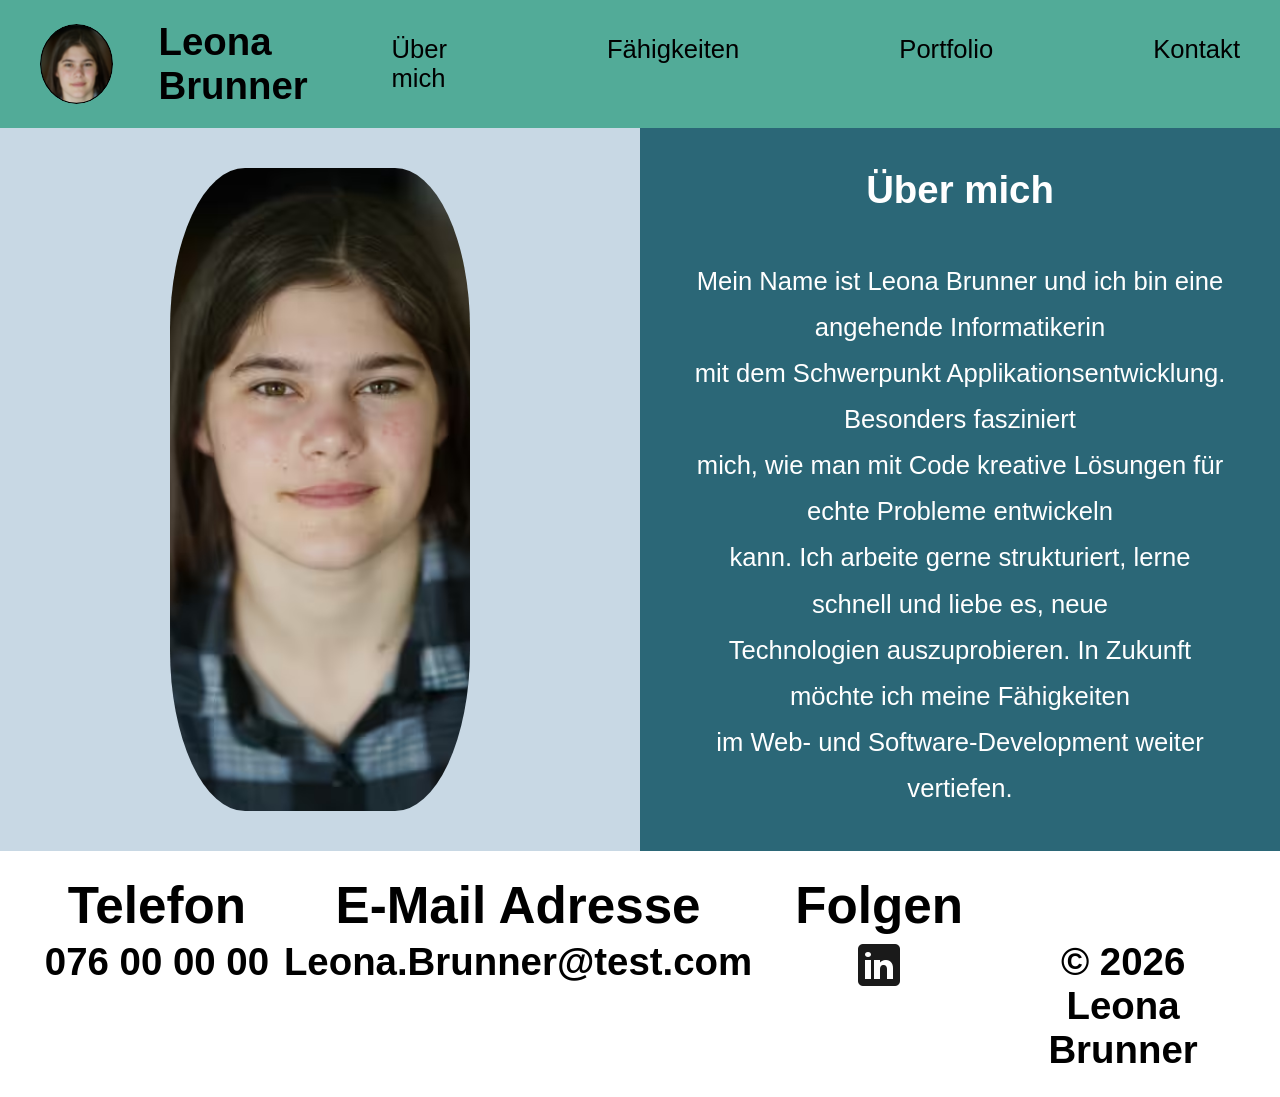
==== commit df58c51b: "schnelle Ladezeit optimiert" ====
--- a/index.html
+++ b/index.html
@@ -6,11 +6,11 @@
     <title>Über mich – Leona Brunner</title>
     <link rel="stylesheet" href="stylesheet.css" />
   </head>
-<link rel="icon" type="image/png" href="img/Favicon.png">
 
 
 
-  <body>
+  <body class="index-page">
+
     <!-- HEADER -->
     <header class="header-top">
       <div class="header-left">
@@ -38,7 +38,7 @@
 
       <!-- BILD ALLEINE -->
       <div class="about-left">
-        <img class="about-image" src="img/Leona_Brunner.svg" alt="Profilbild" />
+        <img class="about-image" src="img/Leona_Brunner.avif" alt="Profilbild" />
       </div>
 
       <!-- TEXT ALLEINE -->
--- a/stylesheet.css
+++ b/stylesheet.css
@@ -1,20 +1,26 @@
-/* ---------------------------------------------------
-   GRUNDSTRUKTUR
---------------------------------------------------- */
+/*GRUNDSTRUKTUR */
 * {
     box-sizing: border-box;
     margin: 0;
     padding: 0;
 }
 
+html,
 body {
     font-family: inter, sans-serif;
     font-size: clamp(1rem, 2vw, 1.3rem);
-}
-
-/* ---------------------------------------------------
-   HEADER
---------------------------------------------------- */
+    background-color: #52AB98; /* Mobile: gleich wie Navigation */
+}
+
+/* Desktop-Hintergrund */
+@media (min-width: 900px) {
+    html,
+    body {
+        background-color: #ffffff;
+    }
+}
+
+/* HEADER*/
 .TitelDesctop {
     display: block;
 }
@@ -49,7 +55,7 @@
 .h1Navigation {
     font-size: clamp(1.5rem, 3vw, 2rem);
     font-family: Papyrus, sans-serif;
-    color: black;
+    color: #000;
 }
 
 .navigation-desktop {
@@ -90,6 +96,9 @@
         width: 100%;
         background-color: #52AB98;
         padding: 20px;
+        position: sticky;
+        bottom: 0;
+        z-index: 10;
     }
 
     .navigation-mobile a {
@@ -103,16 +112,14 @@
     }
 }
 
-/* ---------------------------------------------------
-   ABOUT SECTION
---------------------------------------------------- */
+/* ABOUT SECTION (Über mich)*/
 .about-layout {
     display: flex;
     width: 100%;
 }
 
 .about-title-container {
-    display: none;
+    display: block;
     text-align: center;
 }
 
@@ -158,7 +165,6 @@
     }
 
     .about-title-container {
-        display: block;
         padding: 0 !important;
     }
 
@@ -180,15 +186,23 @@
         white-space: normal !important;
         text-align: center !important;
     }
-}
-
-/* ---------------------------------------------------
-   SKILLS – GRUNDSTRUKTUR
---------------------------------------------------- */
+
+    /* Startseite: Titel auf Mobile nur dort anzeigen */
+    body.index-page .about-title-container {
+        display: none;
+    }
+
+    body.index-page .about-title-container {
+        display: block !important;
+    }
+}
+
+/* SKILLS – GRUNDSTRUKTUR */
 .skills-layout {
     display: flex;
     width: 100%;
     background-color: transparent;
+    position: relative;
 }
 
 .skills-left,
@@ -251,14 +265,20 @@
         margin: 10px auto;
         padding: 12px 30px;
     }
-}
-/* ---------------------------------------------------
-   SKILLS – CENTER IMAGE
---------------------------------------------------- */
-.skills-layout {
-    position: relative;
-}
-
+
+    /* Skills-Seite: trotzdem nebeneinander auf Handy */
+    body.skills-page .skills-layout {
+        flex-direction: row !important;
+    }
+
+    body.skills-page .skills-left,
+    body.skills-page .skills-right {
+        width: 50% !important;
+        padding: 20px 0 !important;
+    }
+}
+
+/*  SKILLS – CENTER IMAGE*/
 .skills-center {
     position: absolute;
     left: 50%;
@@ -319,33 +339,14 @@
     opacity: 1;
 }
 
-
-
-/* SKILLS – Handy: trotzdem nebeneinander */
-@media (max-width: 900px) {
-    body.skills-page .skills-layout {
-        flex-direction: row !important;
-    }
-
-    body.skills-page .skills-left,
-    body.skills-page .skills-right {
-        width: 50% !important;
-        padding: 20px 0 !important;
-    }
-
-    body.skills-page .skills-center {
-        position: absolute !important;
-        left: 50% !important;
-        top: 50% !important;
-        transform: translate(-50%, -50%) !important;
-        margin: 0 !important;
-    }
-}
-
-
-/* ---------------------------------------------------
-   PORTFOLIO
---------------------------------------------------- */
+/* Skills: Titelbereich weiss auf allen Seiten, wo nötig */
+body.skills-page .about-title-container,
+body.skills-page .about-title {
+    background-color: #ffffff !important;
+    color: #000000 !important;
+}
+
+/* PORTFOLIO*/
 .portfolio-layout {
     width: 100%;
     padding: 40px 60px;
@@ -420,9 +421,7 @@
     }
 }
 
-/* ---------------------------------------------------
-   PORTFOLIO – SEITENSPEZIFISCH
---------------------------------------------------- */
+/* PORTFOLIO – SEITENSPEZIFISCH */
 body.portfolio-page .about-layout,
 body.portfolio-page .about-left,
 body.portfolio-page .about-text-container {
@@ -447,7 +446,7 @@
    KONTAKTSEITE
 --------------------------------------------------- */
 body.contact-page {
-    background-color: #C8D8E4;
+    background-color: #ffffff;
 }
 
 body.contact-page .contact-layout {
@@ -456,6 +455,7 @@
     align-items: flex-start;
     gap: 60px;
     padding: 40px 60px;
+    background-color: #C8D8E4;
 }
 
 body.contact-page .contact-info {
@@ -535,17 +535,31 @@
     }
 
     body.contact-page .contact-form {
-        display: flex;
-        flex-direction: column;
+        display: flex !important;
+        flex-direction: column !important;
+        gap: 12px;
     }
 
     body.contact-page .contact-form button {
         align-self: center;
         margin-top: 10px;
     }
+
     body.contact-page .contact-info {
         display: none !important;
     }
+}
+
+/* Kontakt: Titel zentrieren + weiss */
+body.contact-page .about-title-container,
+body.contact-page .about-title {
+    background-color: #ffffff !important;
+    color: #000000 !important;
+    text-align: center !important;
+}
+
+body.contact-page .about-layout {
+    justify-content: center !important;
 }
 
 /* ---------------------------------------------------
@@ -572,34 +586,42 @@
 .footer-section.linkedin  { grid-column: 3; }
 .footer-section.copyright { grid-column: 4; }
 
+/* MOBILE FOOTER – 2×2 GRID */
 @media (max-width: 900px) {
     .footer {
-        grid-template-columns: 1fr 1fr;
-        grid-template-rows: auto auto;
+        display: grid;
+        grid-template-columns: 1fr 1fr; /* 2 Spalten */
+        grid-template-rows: auto auto; /* 2 Reihen */
         gap: 15px;
-    }
-
-    .footer-section.telefon   { grid-column: 1; grid-row: 1; }
-    .footer-section.linkedin  { grid-column: 2; grid-row: 1; }
-    .footer-section.email     { grid-column: 1; grid-row: 2; }
-    .footer-section.copyright { grid-column: 2; grid-row: 2; }
-}
-@media (max-width: 900px) {
-
-    .footer {
-        grid-template-columns: 1fr;
-        grid-template-rows: auto;
         text-align: center;
-        gap: 10px;
         padding: 20px 10px;
     }
 
-    .footer-section {
-        width: 100%;
-        justify-content: center;
-        align-items: center;
-    }
-
+    /* Oben links: Telefon */
+    .footer-section.telefon {
+        grid-column: 1;
+        grid-row: 1;
+    }
+
+    /* Oben rechts: LinkedIn */
+    .footer-section.linkedin {
+        grid-column: 2;
+        grid-row: 1;
+    }
+
+    /* Unten links: E-Mail */
+    .footer-section.email {
+        grid-column: 1;
+        grid-row: 2;
+    }
+
+    /* Unten rechts: © 2026 */
+    .footer-section.copyright {
+        grid-column: 2;
+        grid-row: 2;
+    }
+
+    /* Schriftgrössen anpassen */
     .footer-section h1,
     .footer-section h2 {
         font-size: clamp(0.9rem, 3.5vw, 1.1rem);
@@ -611,27 +633,34 @@
     }
 }
 
+
 /* ---------------------------------------------------
-   WEISSER TITELBEREICH FÜR ALLE SEITEN
+   SEITENÜBERGREIFENDE TITELANZEIGE
 --------------------------------------------------- */
-
-/* Skills-Seite */
 body.skills-page .about-title-container,
-body.skills-page .about-title {
-    background-color: #ffffff !important;
-    color: #000000 !important;
-}
-
-/* Kontakt-Seite */
-body.contact-page .about-title-container,
-body.contact-page .about-title {
-    background-color: #ffffff !important;
-    color: #000000 !important;
-}
-@media (max-width: 900px) {
-    body.contact-page .contact-form {
-        display: flex !important;
-        flex-direction: column !important;
-        gap: 12px;
-    }
-}
+body.portfolio-page .about-title-container,
+body.contact-page .about-title-container {
+    display: block !important;
+    text-align: center !important;
+}
+/* MOBILE: Titel oben anzeigen */
+@media (max-width: 900px) {
+    .about-title-container {
+        display: block !important;
+    }
+    .TitelDesctop {
+        display: none !important;
+    }
+}
+
+/* DESKTOP: Titel im Textbereich anzeigen */
+@media (min-width: 900px) {
+    .about-title-container {
+        display: none !important;
+    }
+    .TitelDesctop {
+        display: block !important;
+    }
+}
+
+
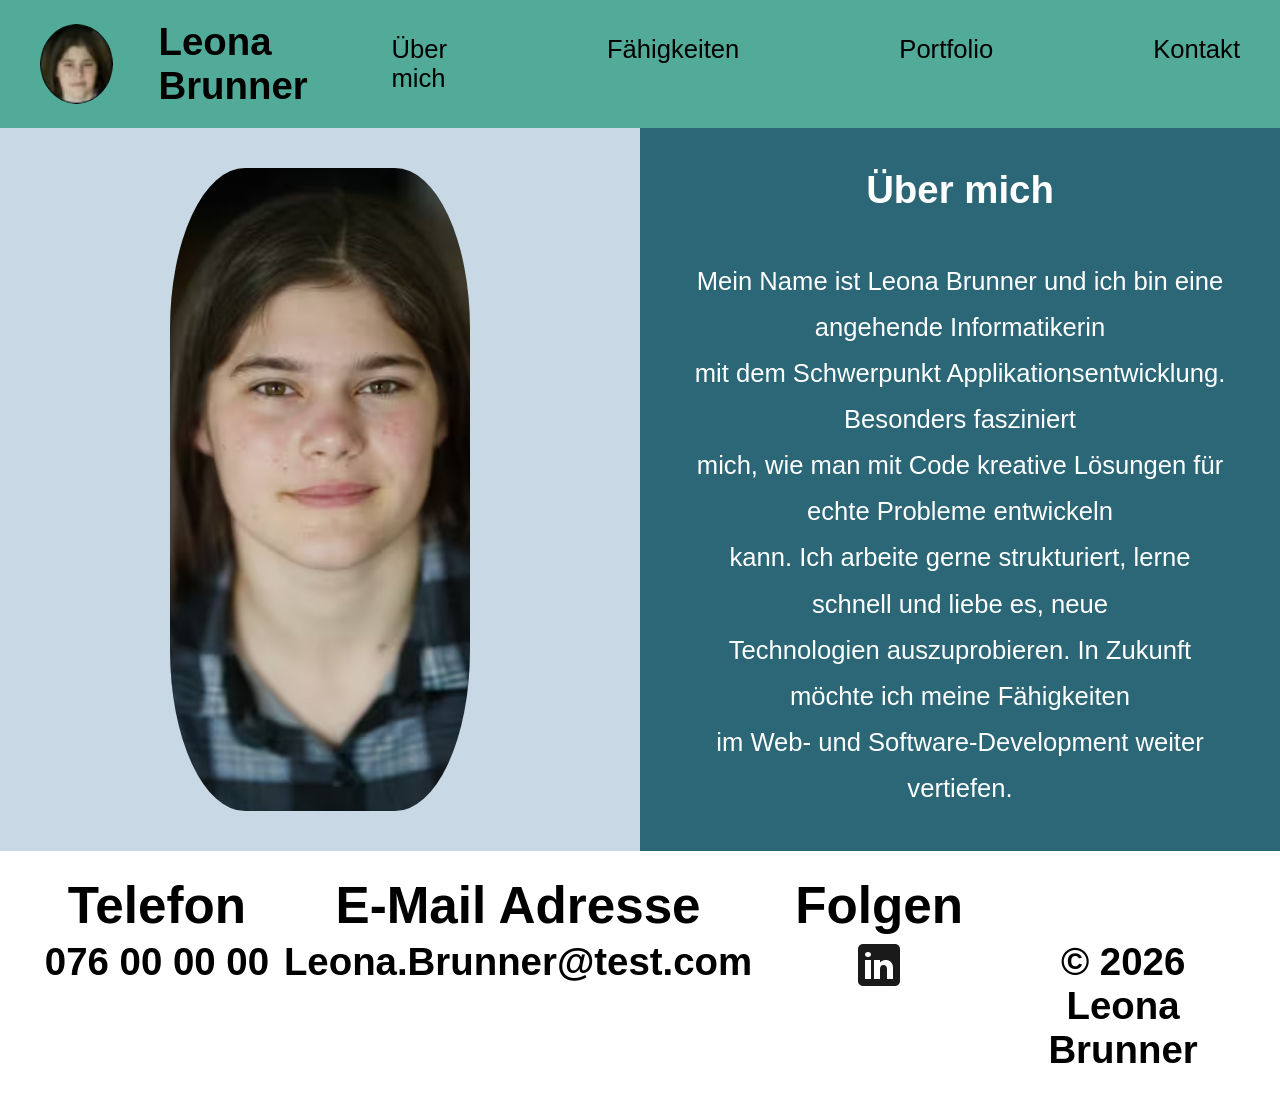
==== commit 69786022: "Avif angepasst" ====
--- a/index.html
+++ b/index.html
@@ -1,3 +1,4 @@
+<!--index.html-->
 <!doctype html>
 <html lang="de">
   <head>
@@ -16,7 +17,7 @@
       <div class="header-left">
         <img
           class="nav-picture"
-          src="img/Profil_Navigation.svg"
+          src="img/Profil_Navigation.avif"
           alt="Profilbild Navigation"
         />
         <h1 class="h1Navigation">Leona Brunner</h1>
--- a/stylesheet.css
+++ b/stylesheet.css
@@ -1,3 +1,4 @@
+/*stylesheet.css*/
 /*GRUNDSTRUKTUR */
 * {
     box-sizing: border-box;
@@ -237,7 +238,7 @@
     padding: 1.8%;
     border-radius: 50%;
     margin: 1.2% auto;
-    width: 50%;
+    width: 55%;
 }
 
 .skills-right .skills-list li {
@@ -246,7 +247,7 @@
     padding: 1.8%;
     border-radius: 50%;
     margin: 1.2% auto;
-    width: 50%;
+    width: 55%;
 }
 
 /* MOBILE SKILLS */
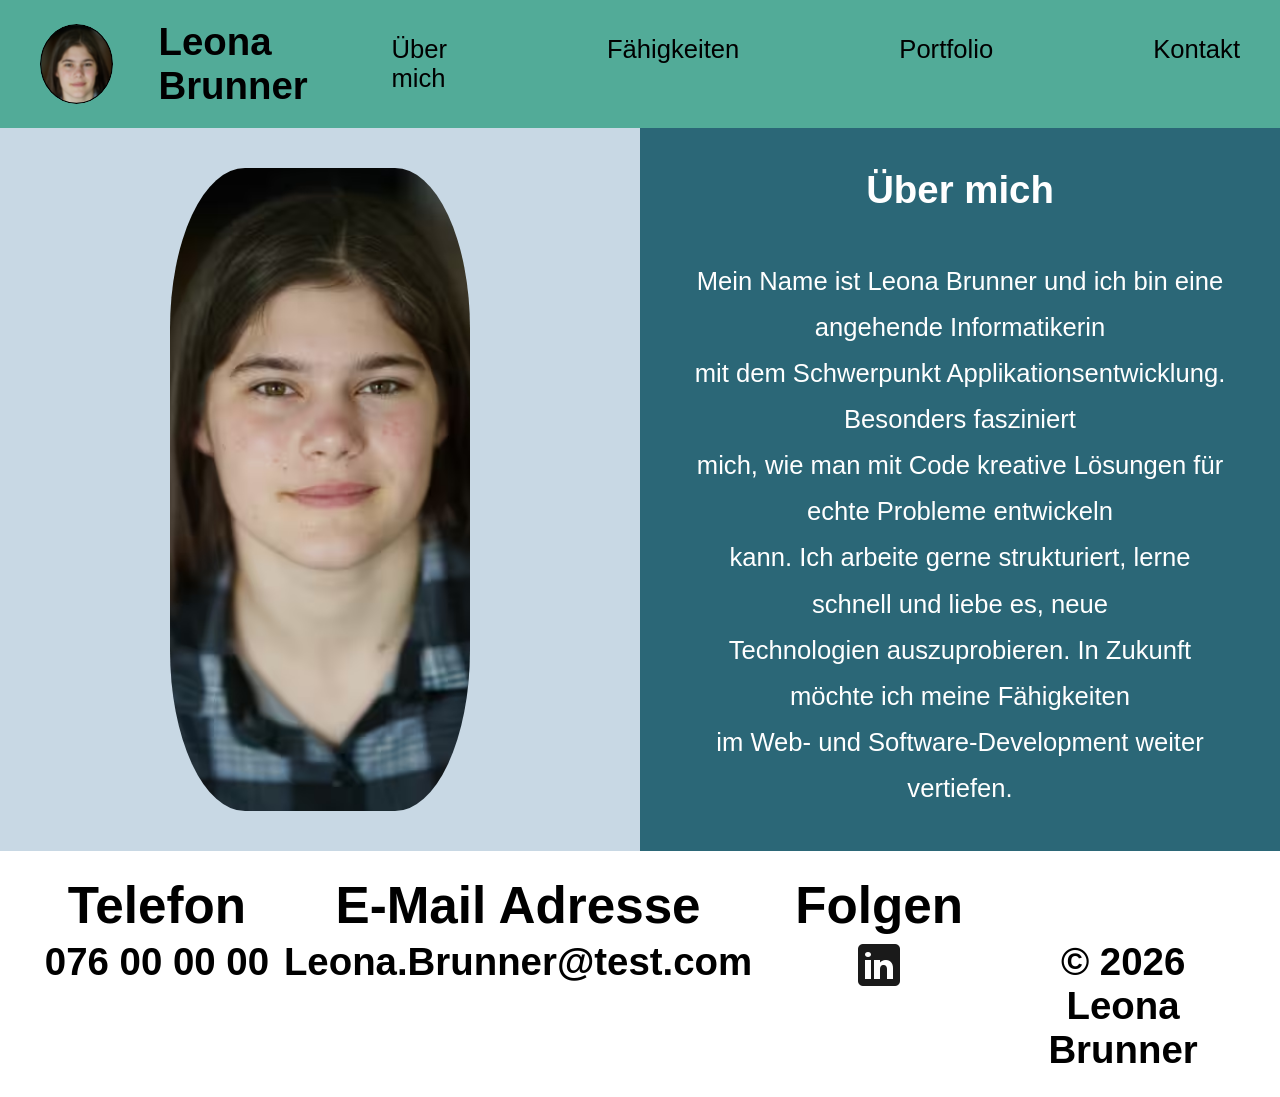
==== commit 2840ebb5: "Avif zu svg geänder damit die Schärfe nicht verliehren geht" ====
--- a/index.html
+++ b/index.html
@@ -17,7 +17,7 @@
       <div class="header-left">
         <img
           class="nav-picture"
-          src="img/Profil_Navigation.avif"
+          src="img/Profil_Navigation.svg"
           alt="Profilbild Navigation"
         />
         <h1 class="h1Navigation">Leona Brunner</h1>
